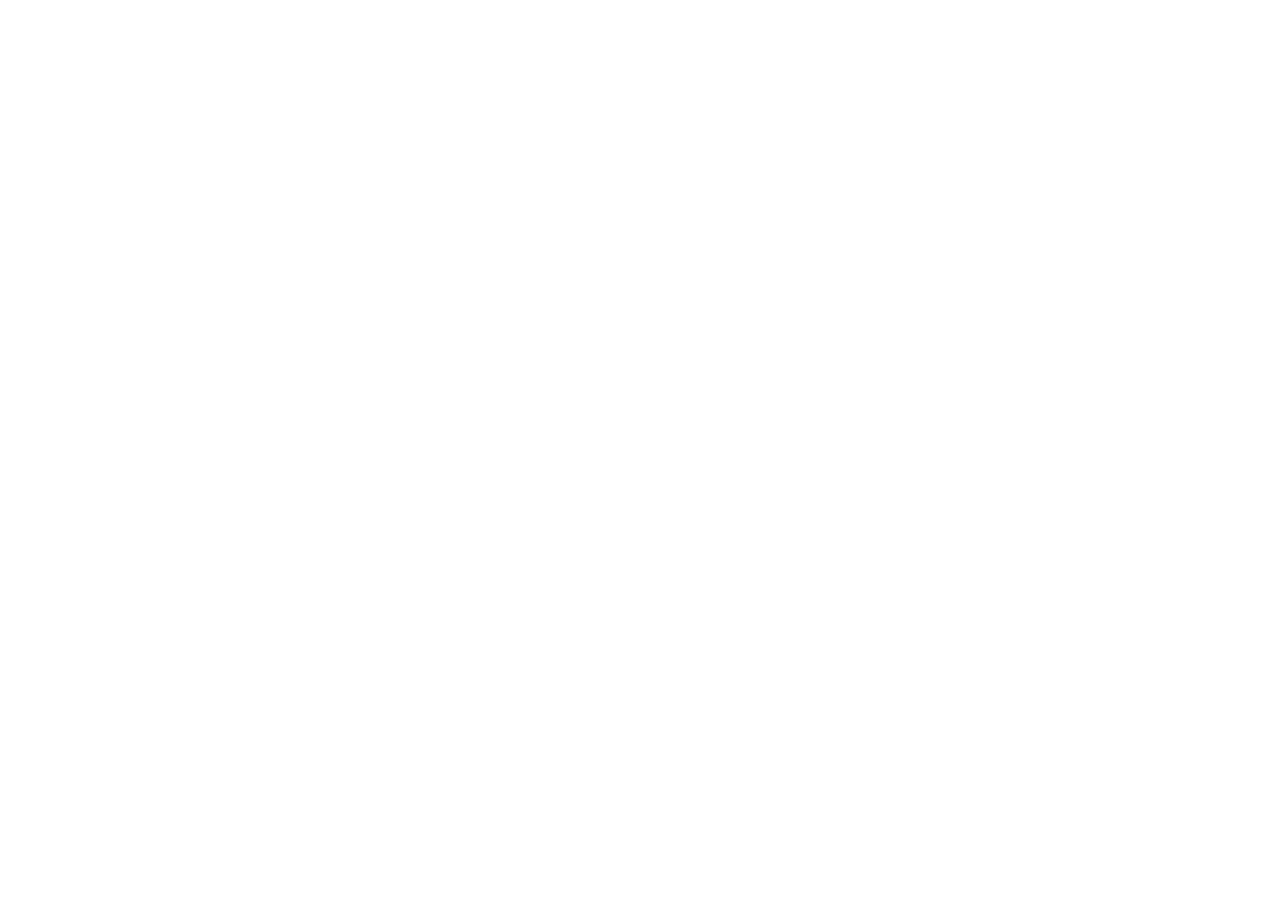
==== about.html @ 8bccd766 "new chnges" ====
<!DOCTYPE html>
<html lang="en">

    <head>
        <meta charset="UTF-8">
        <meta http-equiv="X-UA-Compatible" content="IE=edge">
        <meta name="viewport" content="width=device-width, initial-scale=1.0">
        <title>Tech2etc Ecommerce Tutorial</title>
        <link rel="stylesheet" href="https://pro.fontawesome.com/releases/v5.10.0/css/all.css" />

        <link rel="stylesheet" href="style.css">
    </head>

    <body>

        <script src="script.js"></script>
    </body>

</html>
---- style.css ----
@import url("https://fonts.googleapis.com/css2?family=Spartan:wght@100;200;300;400;500;600;700;800;900&display=swap");
* {
  margin: 0;
  padding: 0;
  box-sizing: border-box;
  font-family: "Spartan", sans-serif;
}

html {
  scroll-behavior: smooth;
}

/* Global Styles */

h1 {
  font-size: 50px;
  line-height: 64px;
  color: #222;
}

h2 {
  font-size: 46px;
  line-height: 54px;
  color: #222;
}

h4 {
  font-size: 20px;
  color: #222;
}

h6 {
  font-weight: 700;
  font-size: 12px;
}

p {
  font-size: 16px;
  color: #465b52;
  margin: 15px 0 20px 0;
}

.section-p1 {
  padding: 40px 80px;
}

.section-m1 {
  margin: 40px 0;
}
button.normal{
 font-size: 14px;
 font-weight: 600;
 padding: 15px 30px;
 color:#000;
 background-color: #fff;
 border-radius: 4px;
 cursor: pointer;
 border:none;
 outline: none;
 transition:0.3s;
}
button.white{
  font-size: 14px;
  font-weight: 600;
  padding: 11px 18px;
  color:#fff;
  background-color: transparent;
  cursor: pointer;
  border:1px solid #fff;
  outline: none;
  transition:0.3s;
 }

body {
  width: 100%;
}

/*header start*/
#header{
  display: flex;
  align-items: center;
  justify-content: space-between;
  padding: 5px 80px;
  background-color: #E3E6F3;
  box-shadow: 0 5px 15px rgba(0, 0, 0, 0.1);
  z-index: 999;
  position: sticky;
  top: 0;
  left: 0;


}
#navbar{
  display: flex;
  align-items: center;
  justify-content: center;

}
#navbar li{
  list-style: none;
  padding: 0 20px;
  position: relative;
}
#navbar li a{
  text-decoration: none;
  font-size: 16px;
  font-weight: 600;
  color:#1a1a1a;
  transition: 0.3s ease;
}
#navbar li a:hover,
#navbar li a.active{
  color:#088178;

}
#navbar li a.active::after,
#navbar li a:hover::after{
  content: "";
  width: 30%;
  height: 2px;
  background-color: #088178;
  position: absolute;
  bottom: -4px;
  left:20px;
}
#mobile{
  display: none;
  align-items: center;
}
#close{
  display: none;
}
/*Home Page*/
#hero{
  background-image: url("img/hero4.png");
  height: 90vh;
  width: 100%;
  background-position: top 25% right 0%;
  padding:0 80px;
  display: flex;
  flex-direction: column;
  align-items: flex-start;
  justify-content: center;
}
#hero h4{
  padding-bottom: 15px;

}
#hero h1{
  color: #088178;
}
#hero button{
  background-image: url("img/button.png");
  background-color: transparent;
  color:#088178 ;
  border: 0;
  padding: 14px 80px 14px 65px;
  background-repeat: no-repeat;
  font-weight: 700;
  font-size: 15px;


}
#product1{
  text-align: center;

}
#product1 .pro-container{
  display: flex;
  justify-content: space-between;
  padding-top:20px;
  flex-wrap: wrap;
}
#product1 .pro{
  width:23%;
  min-width: 250px;
  padding:10px 12px;
  border: 1px solid #cce7d0;
  border-radius: 25px;
  cursor: pointer;
  box-shadow:20px 20px 30px rgba(0,0,0,0.02);
  margin: 15px 0;
  transition: 0.2s ease;
  position: relative;

}
#product1 .pro:hover{
  box-shadow: 20px 20px 30px rgba(0,0,0,0.06);
}
#product1 .pro img{
  width: 100%;
  border-radius: 20px;
  
}
#product1 .pro .des{
text-align: start;
padding: 10px 0;
}
#product1 .pro .des span{
  color:#606063;
  font-size: 12px;

}
#product1 .pro .des h5{
  padding-top:7px;
color:#1a1a1a;
font-size:14px
}
#product1 .pro .des i{
  font-size:12px;
  color: rgb(255,238,3);
}
#product1 .pro .des h4{
  padding-top:7px;
  font-size: 15px;
  font-weight: 700;
  color:#088178;
}

#product1 .pro .cart{
  width: 40px;
  height: 40px;
  line-height: 40px;
  border-radius: 50px;
  background-color: #e8f6ea;
  font-weight: 500;
  color:#088178;
  border-color: 1px solid #cce7d0;
  position: absolute;
  bottom: 20px;
  right: 10px;

}
/*first banner box*/
#sm-banner{
  display:flex;
  justify-content: space-between;
  flex-wrap: wrap;
}
#sm-banner .banner-box{
display: flex;
flex-direction: column;
justify-content: center;
align-items: center;
align-items: flex-start;
background-image: url("img/banner/b17.jpg");
min-width:660px;
height:50vh;
background-size: cover;
background-position: center;
padding:30px;
}
#sm-banner h4{
  color:#fff;
  font-size: 20px;
  font-weight: 300;
}
#sm-banner h2{
  color:#fff;
  font-size: 28px;
  font-weight: 800;
}
#sm-banner span{
  color:#fff;
  font-size: 14px;
  font-weight: 500;
  padding-bottom:15px ;
}
#sm-banner .banner-box:hover button{
  background: #088178;
  border: 1px solid #088178;
}
/*second banner box*/
#sm-banner2{
  display:flex;
  justify-content: space-between;
  flex-wrap: wrap;
}
#sm-banner .banner-box2{
  display: flex;
  flex-direction: column;
  justify-content: center;
  align-items: center;
  align-items: flex-start;
  background-image: url("img/banner/b17.jpg");
  min-width:660px;
  height:50vh;
  background-size: cover;
  background-position: center;
  padding:30px;
  }
#sm-banner .banner-box2{
 background-image: url("img/banner/b10.jpg");
}
#sm-banner .banner-box2:hover button{
  background: #088178;
  border: 1px solid #088178;
}
#newsletter{
  display:flex;
  justify-content: space-between;
  flex-wrap: wrap;
  align-items:center;
  background-image: url("img/banner/b14.png");
  background-repeat: no-repeat;
  background-position: 20% 30%;
  background-color: #041e42;
  margin:25px 0 ;
}
#newsletter h4{
  font-size: 22px;
  font-weight: 700;
  color:#fff;

}
#newsletter p{
  font-size: 14px;
  font-weight: 600;
  color:#818ea0;
  
}
#newsletter p span{
  color:#ffbd27;
  
}
#newsletter .form{
  display: flex;
  width: 40%;
}
#newsletter input{
  height: 3.125rem;
  padding:0 1.25em;
  font-size:14px;
  width:100%;
  border: 1px solid transparent;
  border-radius: 4px ;
  outline: none;
  border-top-right-radius: 0;
  border-bottom-right-radius:0 ;
  
  
}
#newsletter button{
  background-color: #088178;
  color: #fff;
  white-space: nowrap;
  border-top-left-radius: 0;
  border-bottom-left-radius:0 ;
}

/*footer*/
footer{
display: flex;
flex-wrap: wrap;
justify-content: space-between;
}
footer .col{
  display: flex;
  flex-direction: column;
  align-items: flex-start;
  margin-bottom: 20px;
}
footer .logo{
    margin-bottom: 30px;

  }
  footer h4{
    font-size:14px;
   padding-bottom:13px ;
   margin:0 0 8px 0; 
  }
  footer a{
    font-size: 13px;
    text-decoration: none;
    color: #222;
     margin-bottom: 10px;
  }
  footer .follow{
    margin-top: 20px;

  }
  footer .follow i{
    color:#465b52;
    padding-right:4px;
    cursor: pointer;
  }
 footer .follow i:hover,
 footer a:hover{
  color:#088178;
 }
 footer .copyright{
  width:100%;
  text-align:center;
 }

/*__--__--__--__--__--*/
/*shop page*/
#page-header{
  background-image: url("img/banner/b1.jpg");
  width: 100%;
  height: 40vh;
  background-size: cover;
  display: flex;
  justify-content: center;
  text-align: center;
  flex-direction: column;
  padding: 14px;
}

#page-header h2,
#page-header p{
  color: #fff;
}

#pagination{
  text-align: center;
}

#pagination a{
  text-decoration: none;
  background-color: #088178;
  padding: 15px 20px;
  border-radius: 4px;
  color: #fff;
  font-weight: 600;
}
#pagination a i{
  font-size: 16px;
  font-weight: 600;
}

/*__--__--__--__--___--____--*/
/*single product page*/
#prodetails{
  display: flex;
  margin-top: 20px;
}



#prodetails .single-pro-image{
  width: 40%;
  margin-right: 50px;
}
.small-img-group {
  display: flex;
  justify-content: space-between;
  }

  .small-img-col{
    flex-basis:24%;
    cursor:pointer;
  }

#prodetails .single-pro-details{
width:50%;
padding-top: 30px;
}

#prodetails .single-pro-details h4{
  padding: 40px 0 20px 0;
}
#prodetails .single-pro-details h2{
  font-size:  26px;
}

#prodetails .single-pro-details select{
  display: block;
  padding: 5px 10px;
  margin-bottom:10px ;
}

#prodetails .single-pro-details select input{
 width:50px;
 height: 47px;
  padding-left: 30px;
  font-size: 16px;
  margin-right: 10px;
  }
#prodetails .single-pro-details select input:focus{
outline: none;
}
#prodetails .single-pro-details button{
  background: #088178;
  color: #fff;
  margin-left: 20px;
}
#prodetails .single-pro-details span{
  line-height:30px;
}
#prodetails .single-pro-details .numberinput {
  width: 7%;
  height: 8%;
  text-align: center;
}



/*blog page*/
#page-header.blog-header{
  background-image: url("img/banner/b19.jpg");
  
}
#blog{
  padding: 150px 150px 0 150px;
}
#blog .blog-box{
  display: flex;
  align-items: center;
  width: 100%;
}

#blog .blog-img{
  width: 50%;
  margin-right: 40px;
}

#blog img{
  width: 100%;
  height: 300px;
  object-fit: cover;
}
#blog .blog-details{
  width: 50%;
}
#blog .blog-details a{
  text-decoration: none;
font-size: 11px;
color: #000;
font-weight: 700;
}

#blog .blog-details a::after{
  content: "";
  width: 50px;
  height: 1px;
  background-color: #000;
  position: absolute;
  top:4px;
  right: -60px;
}





























 /*media query*/
 @media(max-width:799px){
 
  #navbar{
    display: flex;
    flex-direction: column;
    align-items: flex-start;
    justify-content: flex-start;
    position: fixed;
    top: 0;
    right: -300px;
    height:100vh;
    width: 300px;
    background-color: #e3e6f3;
    box-shadow: 0 40px 60px rgba(0,0,0,0.1);
    padding: 80px 0 0 10px;
    transition: 0.4s;
}
#navbar.active{
  right:0px;
}
 #navbar li{
  margin-bottom: 25px;
 }
 #mobile{
  display: flex;
  align-items: center;
 }
 #mobile i{
  color:#1a1a1a;
  font-size: 24px;
  padding-left: 20px;

 }
 #close{
  display: initial;
  position: absolute;
  top:30px;
  left: 30px;
  color: #222;
  font-size: 24px;
 }
 #lg-bag{
  display: none;
 }
 #hero {
  height: 70vh;
  padding: 0 80px;
 background-position: top 30% right 30% ;
}
#product1 .pro-container{
  justify-content: center;
}
#product1 .pro {
  margin: 20px;
 }
 #sm-banner .banner-box {
  min-width: 100px;
  height: 30vh;
  padding: 150px;
}
#sm-banner .banner-box2 {
  min-width: 100px;
  margin-top:20px;
  height: 30vh;
  padding: 150px ;
}
#newsletter .form {
  width: 70%;
}
 }
 @media(max-width:477px) {
  html, body {
    height: 100%;
    width: 100%;
  }
  
  body {
    overflow-y: scroll;
  }

  #header{
    padding: 10px 30px;
  }
  h1{
    font-size: 38px;
  }
  h2{
    font-size: 32px;
  }
  #hero {
    padding: 0 20px;
   background-position:55%;
  
 }
 #product1 .pro{
  width:100%;
 }
 
 #sm-banner .banner-box {
  height:40vh;
}
#sm-banner .banner-box2 {
 margin-top:20px;
}
#newsletter{
  padding: 40px 20px;
}
#newsletter .form{
  width: 100%;

}
/*Single product*/
#prodetails {
  display: flex;
  flex-direction: column;

}
#prodetails .single-pro-image{
  width: 100%;
  margin-right: 0px

}

#prodetails .single-pro-details{
  width: 100%;
}
#prodetails .single-pro-details button {
  background: #088178;
  color: #fff;
  margin-top: 10px;

}
#prodetails .single-pro-details .numberinput {
  padding-top: 2px;
  height: 43px;
  width: 20%;
  text-align: center;
 }
}
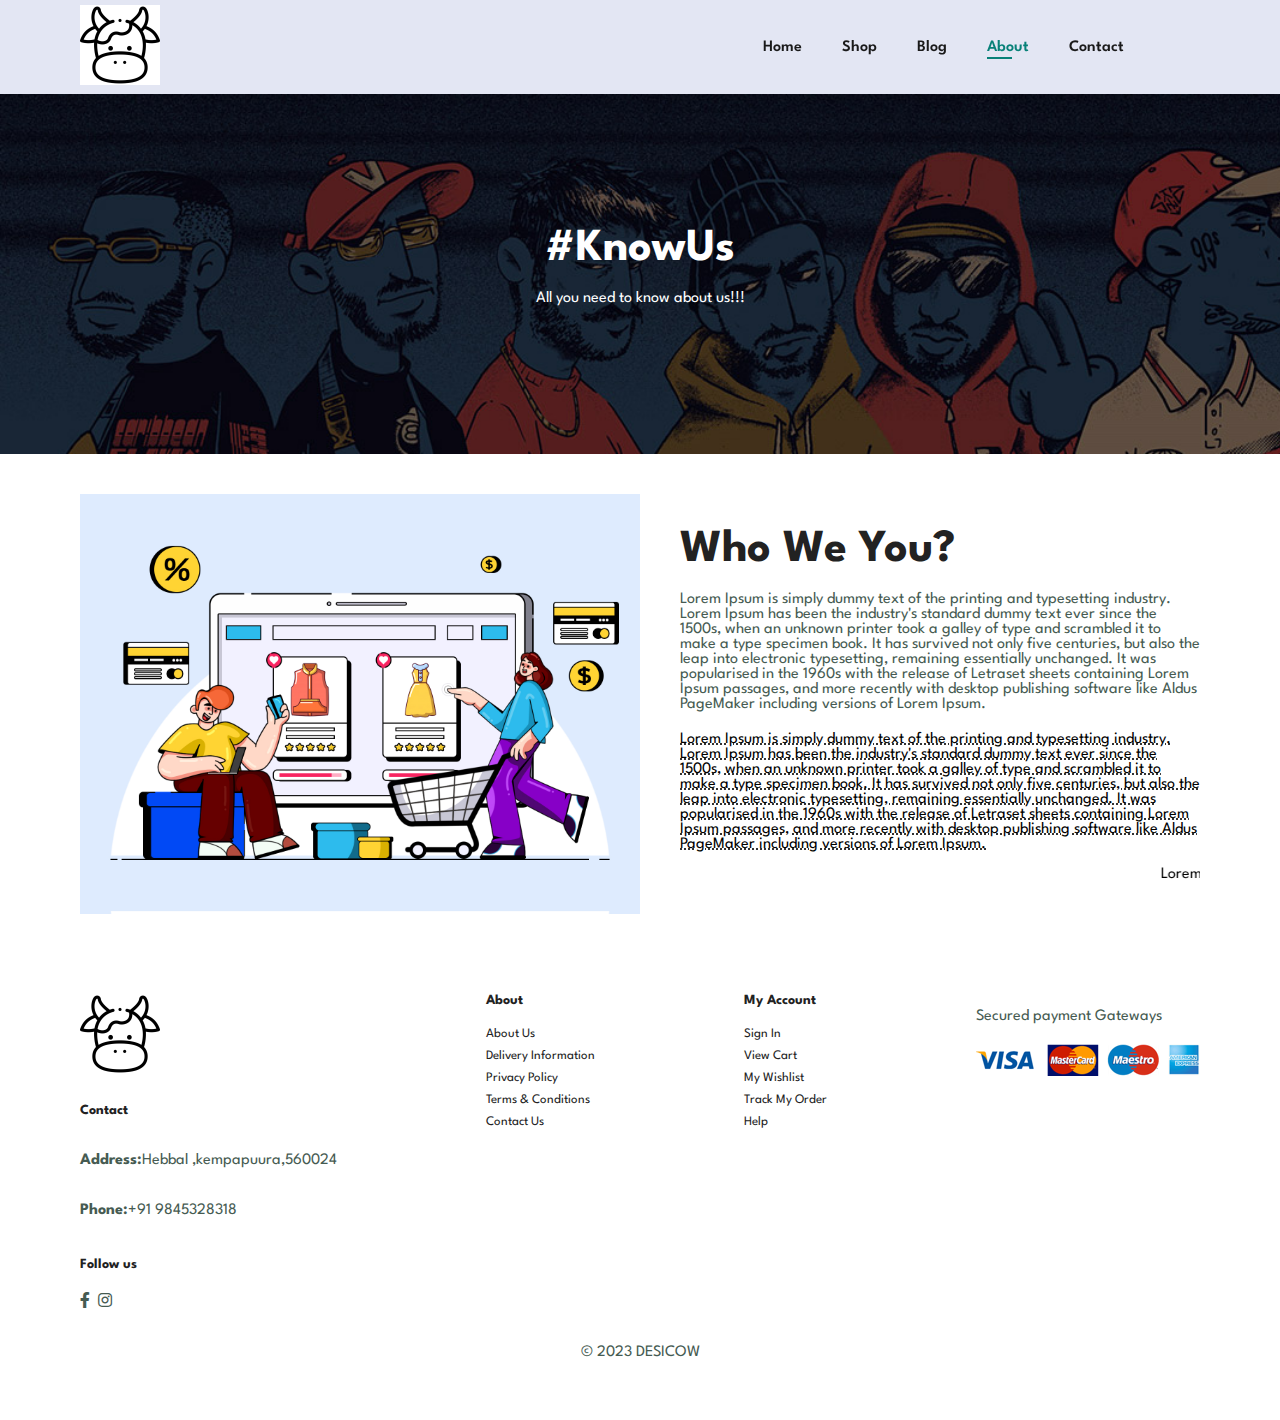
==== commit 9dffdc17: "lot of changes" ====
--- a/about.html
+++ b/about.html
@@ -5,13 +5,91 @@
         <meta charset="UTF-8">
         <meta http-equiv="X-UA-Compatible" content="IE=edge">
         <meta name="viewport" content="width=device-width, initial-scale=1.0">
-        <title>Tech2etc Ecommerce Tutorial</title>
+        <title>DESICOW</title>
         <link rel="stylesheet" href="https://pro.fontawesome.com/releases/v5.10.0/css/all.css" />
 
         <link rel="stylesheet" href="style.css">
     </head>
 
     <body>
+        <section id ="header">
+            <a href="#"><img src="img/cow.png" class="logo" alt="logo"></a>
+       <div>
+        <ul id="navbar">
+            <li><a href="index.html">Home</a></li>
+            <li><a href="shop.html">Shop</a></li>
+            <li><a href="blog.html">Blog</a></li>
+            <li><a class="active"  href="about.html">About</a></li>
+            <li><a href="contact.html">Contact</a></li>
+            <li id="lg-bag"><a href="cart.html"><i class="far fa-shopping-bag"></i></a></li>
+            <a href="#" id="close"><i class="far fa-times"></i></a>
+        </div>
+
+        </ul>
+       </div>
+       <div id="mobile">
+        <a href="cart.html"><i class="far fa-shopping-bag"></i></a>
+        <i id="bar"class="fas fa-outdent"></i>
+    </div>
+        </section>
+        
+        <section id="page-header" class="about-header">
+
+<h2>#KnowUs</h2>
+<p>All you need to know about us!!!</p>
+
+        </section>
+      <section id="about-head" class="section-p1">
+        <img src="img/about/a6.jpg" alt="">
+        <div>
+            <h2>Who We You?</h2>
+            <p>Lorem Ipsum is simply dummy text of the printing and typesetting industry. Lorem Ipsum has been the industry's standard dummy text ever since the 1500s, when an unknown printer took a galley of type and scrambled it to make a type specimen book. It has survived not only five centuries, but also the leap into electronic typesetting, remaining essentially unchanged. It was popularised in the 1960s with the release of Letraset sheets containing Lorem Ipsum passages, and more recently with desktop publishing software like Aldus PageMaker including versions of Lorem Ipsum.</p>
+        <abbr title="">Lorem Ipsum is simply dummy text of the printing and typesetting industry. Lorem Ipsum has been the industry's standard dummy text ever since the 1500s, when an unknown printer took a galley of type and scrambled it to make a type specimen book. It has survived not only five centuries, but also the leap into electronic typesetting, remaining essentially unchanged. It was popularised in the 1960s with the release of Letraset sheets containing Lorem Ipsum passages, and more recently with desktop publishing software like Aldus PageMaker including versions of Lorem Ipsum.</abbr>
+    <br><br>    
+    <marquee backgroundcolor="#ccc" loop="-1" scrollamount="5"width=100%>Lorem Ipsum is simply dummy text of the printing and typesetting industry. Lorem Ipsum has been the industry's standard dummy text ever since the 1500s, when an unknown printer took a galley of type and scrambled it to make a type specimen book. It has survived not only five centuries, but also the leap into electronic typesetting, remaining essentially unchanged. It was popularised in the 1960s with the release of Letraset sheets containing Lorem Ipsum passages, and more recently with desktop publishing software like Aldus PageMaker including versions of Lorem Ipsum.</marquee>
+    </div>
+      </section>
+
+        <footer class="section-p1">
+            <div class="col">
+                <img class="logo " src="img/cow.png" alt="">
+                <h4>Contact</h4>
+                <p><strong>Address:</strong>Hebbal ,kempapuura,560024 </p>
+                <p><strong>Phone:</strong>+91 9845328318</p>
+<div class="follow">
+    <h4>Follow us</h4>
+    <div class="icon">
+        <i class ="fab fa-facebook-f"></i>
+        <i class ="fab fa-instagram"></i>
+    </div>
+</div>
+</div>
+<div class="col">
+                <h4>About</h4>
+                <a href="#">About Us</a>
+                <a href="#">Delivery Information</a>
+                <a href="#">Privacy Policy</a>
+                <a href="#">Terms & Conditions</a>
+                <a href="#">Contact Us</a>
+              </div>
+
+              <div class="col">
+                <h4>My Account</h4>
+                <a href="#">Sign In</a>
+                <a href="#">View Cart</a>
+                <a href="#">My Wishlist</a>
+                <a href="#">Track My Order</a>
+                <a href="#">Help</a>
+              </div>
+              <div>
+                <p>Secured payment Gateways</p>
+                <img src="img/pay/pay.png" alt="">
+              </div>
+            <div class="copyright">
+                <p>© 2023 DESICOW</p>
+            
+            </div>
+        </footer>
 
         <script src="script.js"></script>
     </body>
--- a/style.css
+++ b/style.css
@@ -508,6 +508,8 @@
   display: flex;
   align-items: center;
   width: 100%;
+  position: relative;
+
 }
 
 #blog .blog-img{
@@ -528,6 +530,8 @@
 font-size: 11px;
 color: #000;
 font-weight: 700;
+position: relative;
+transition: 0.3s;
 }
 
 #blog .blog-details a::after{
@@ -540,29 +544,87 @@
   right: -60px;
 }
 
-
-
-
-
-
-
-
-
-
-
-
-
-
-
-
-
-
-
-
-
-
-
-
+#blog .blog-details a:hover{
+  color:#088178;
+}
+
+
+#blog .blog-details a:hover::after{
+  background-color: #088178;
+
+}
+#blog .blog-box h1{
+  position: absolute;
+  top: -40px;
+  left: 0;
+  font-size: 70px;
+  font-weight: 700;
+  color: #c9cbce;
+  z-index: -9;
+}
+
+/*About Page*/
+#page-header .about-header{
+  background-image: url("img/about/banner.png");
+}
+#about-head{
+  display: flex;
+  align-items: center;
+}
+#about-head img{
+  width:50%;
+  height: auto; 
+}
+#about-head div{
+  padding-left: 40px;
+}
+
+/*contact-details*/
+#contact-details{
+  display: flex;
+  align-items: center;
+  justify-content: space-between;
+}
+#contact-details .details{
+  width: 40%;
+}
+
+#contact-details .details span{
+  font-size: 12px;
+}
+#contact-details .details h2{
+  font-size: 26px;
+  line-height: 35px;
+  padding: 20px 0;
+}
+
+#contact-details .details h3{
+  font-size: 16px;
+  padding-bottom: 15px;
+}
+#contact-details .details li{
+  list-style: none;
+  display: flex;
+  padding: 10px 0;
+}
+#contact-details .details li i{
+font-size: 14px;
+padding-right:22px;
+}
+#contact-details .details li p{
+  margin: 0;
+  font-size: 14px;
+}
+
+#contact-details .map{
+  width: 55%;
+  height: 440px;
+}
+
+#contact-details .map iframe{
+  width: 100%;
+  height: 100%;
+}
 
 
 
@@ -707,4 +769,23 @@
   width: 20%;
   text-align: center;
  }
-}+
+/*blog page*/
+
+#blog{
+  padding: 100px 20px 0 20px;
+}
+#blog .blog-box {
+display: flex;
+flex-direction:column ;
+align-items: flex-start;
+}
+#blog .blog-img{
+ width: 70%;
+ margin-right: 0px;
+ margin-bottom:30px ;
+}
+#blog .blog-details{
+ width: 100%;
+}
+}
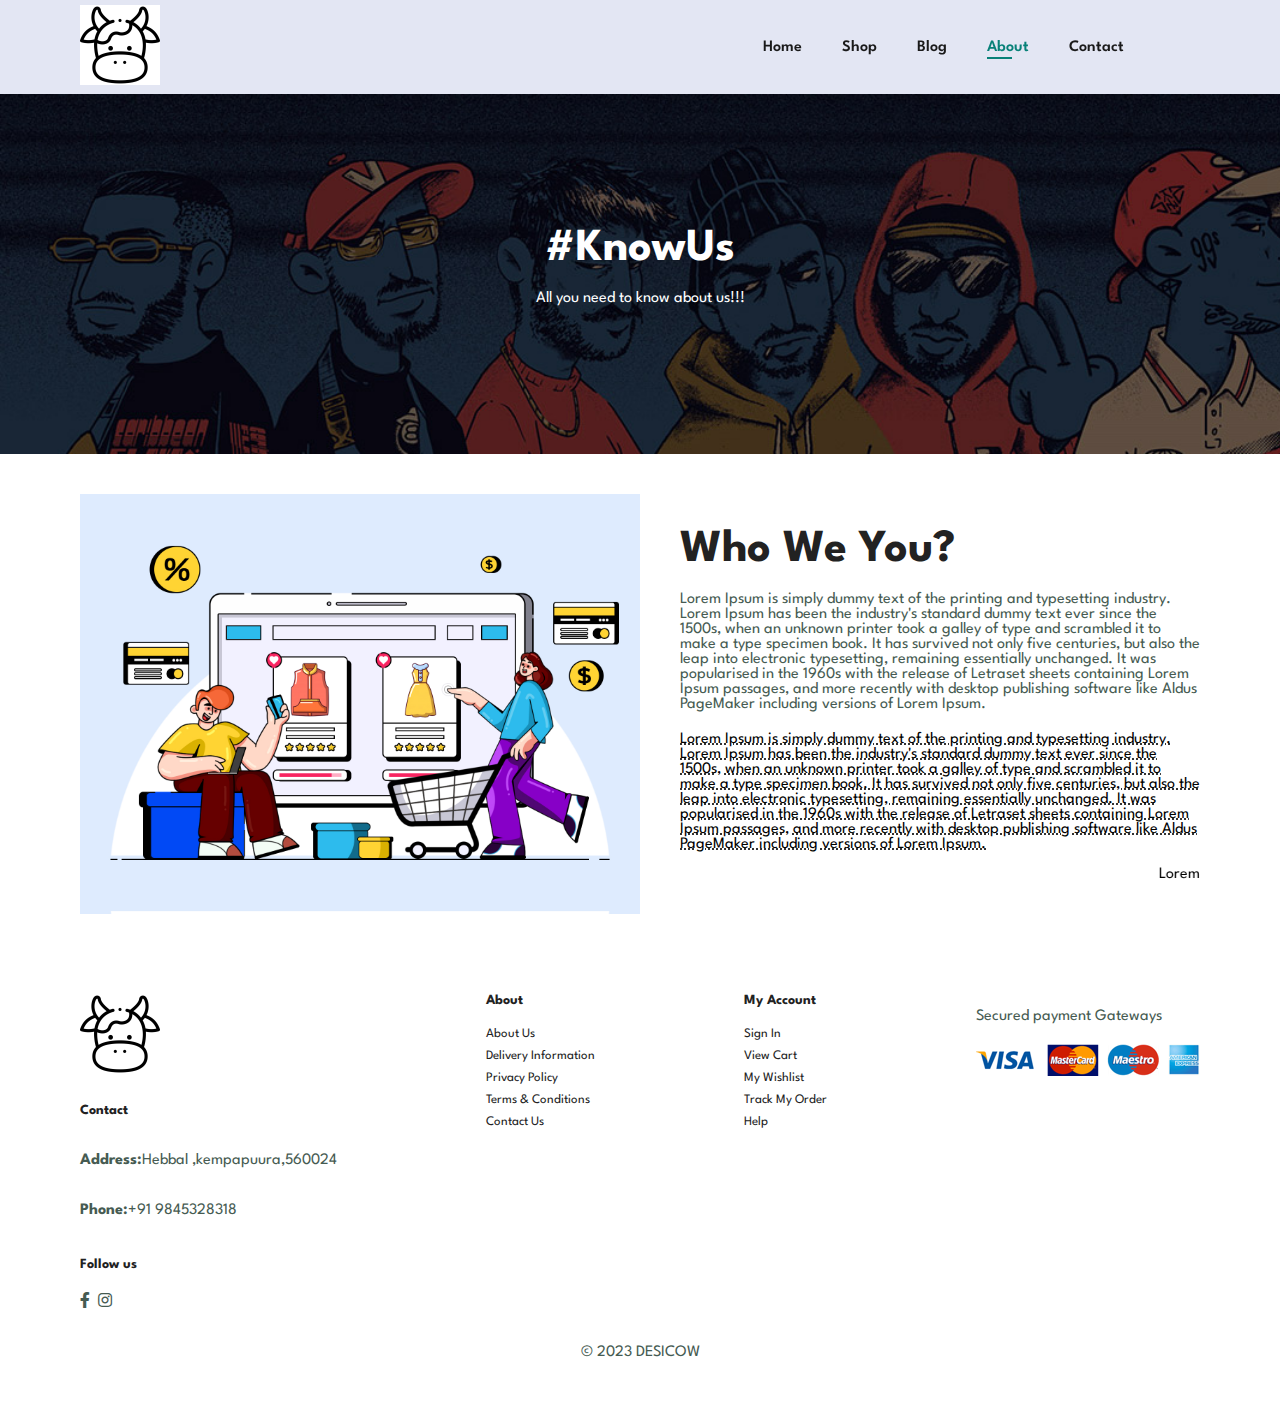
==== commit 94276a84: "lot of changes" ====
--- a/about.html
+++ b/about.html
@@ -13,7 +13,7 @@
 
     <body>
         <section id ="header">
-            <a href="#"><img src="img/cow.png" class="logo" alt="logo"></a>
+            <a href="index.html"><img src="img/cow.png" class="logo" alt="logo"></a>
        <div>
         <ul id="navbar">
             <li><a href="index.html">Home</a></li>
--- a/style.css
+++ b/style.css
@@ -589,10 +589,12 @@
   width: 40%;
 }
 
-#contact-details .details span{
+#contact-details .details span,
+#form-details form{
   font-size: 12px;
 }
-#contact-details .details h2{
+#contact-details .details h2,
+#form-details form h2{
   font-size: 26px;
   line-height: 35px;
   padding: 20px 0;
@@ -625,6 +627,133 @@
   width: 100%;
   height: 100%;
 }
+#form-details form{
+  width: 65%;
+  display: flex;
+  flex-direction: column;
+  align-items: flex-start;
+
+}
+#form-details form input,
+#form-details form textarea{
+  width: 100%;
+  padding:12px 15px;
+  outline: none;
+  margin-bottom: 20px;
+  border: 1px solid #e1e1e1;
+}
+
+#form-details form button{
+background-color: #088178;
+color: #fff;
+
+}
+
+#cart table{
+  width: 100%;
+  border-collapse: collapse;
+  table-layout: fixed;
+  white-space: nowrap;
+}
+#cart table img{
+width: 70px;
+}
+
+#cart table td:nth-child(1){
+  width: 100px;
+  text-align: center;
+}
+#cart table td:nth-child(2){
+  width: 150px;
+  text-align: center;
+}
+#cart table td:nth-child(3){
+  width: 250px;
+  text-align: center;
+}
+#cart table td:nth-child(4),
+#cart table td:nth-child(5),
+#cart table td:nth-child(6){
+  width: 150px;
+  text-align: center;
+}
+
+#cart table td:nth-child(5) input{
+   width: 70px;
+   padding: 10px 5px 10px 15px;
+}
+
+#cart table thead{
+border: 1px soild #e2e9e1;
+border-left: none;
+border-right: nones;
+}
+
+#cart table thead td{
+  font-weight: 700;
+  text-transform: uppercase;
+  font-size:13px;
+  padding: 18px 0;
+}
+
+#cart table tbody tr td{
+  padding-top: 15px;
+}
+
+#cart table tbody td{
+  font-size: 13px;
+}
+
+#cart-add{
+  display: flex;
+  flex-wrap: wrap;
+  justify-content: space-between;
+}
+#coupon{
+width:50%;
+margin: bottom 30px;
+}
+
+#coupon h3,
+#subtotal h3{
+padding-bottom: 15px;
+}
+
+#coupon input{
+  padding: 10px 20px;
+  outline: none;
+  width: 60%;
+  margin-right: 10px;
+  border:1px solid #e2e9e1;
+}
+#coupon button,
+#subtotal button{
+  background-color: #088178;
+  color:#fff;
+  padding: 12px 20px;
+}
+#subtotal{
+  width:50%;
+  margin-bottom: 30px;
+  border: 1px soild #e2e9e1;
+  padding: 30px;
+}
+
+#subtotal table{
+  border-collapse:collapse;
+  width: 100%;
+  margin-bottom: 20px;
+
+}
+#subtotal table td{
+  width: 50%;
+  border:1px solid #e2e9e1;
+  padding: 10px;
+  font-size :13px;
+}
+
+
+
 
 
 
@@ -700,6 +829,29 @@
 #newsletter .form {
   width: 70%;
 }
+
+/* contact page */
+
+#form-details{
+  padding:40px;
+}
+#form-details form{
+  width: 50%;
+}
+
+/* cart page */
+#cart{
+  overflow-x:auto;
+
+}
+
+
+
+
+
+
+
+
  }
  @media(max-width:477px) {
   html, body {
@@ -789,3 +941,27 @@
  width: 100%;
 }
 }
+/* contact page */
+#contact-details{
+  display: flex;
+  flex-direction: column;
+  align-items: center;
+  justify-content: space-between
+}
+#contact-details .details{
+  width: 100%;
+  margin-bottom: 30px;
+}
+#contact-details .map{
+  width: 100%;
+  
+}
+#contact-details{
+  margin: 10px;
+  padding: 30px 10px;
+  flex-wrap: wrap;
+}
+#form-details form{
+  width: 100%;
+}
+
